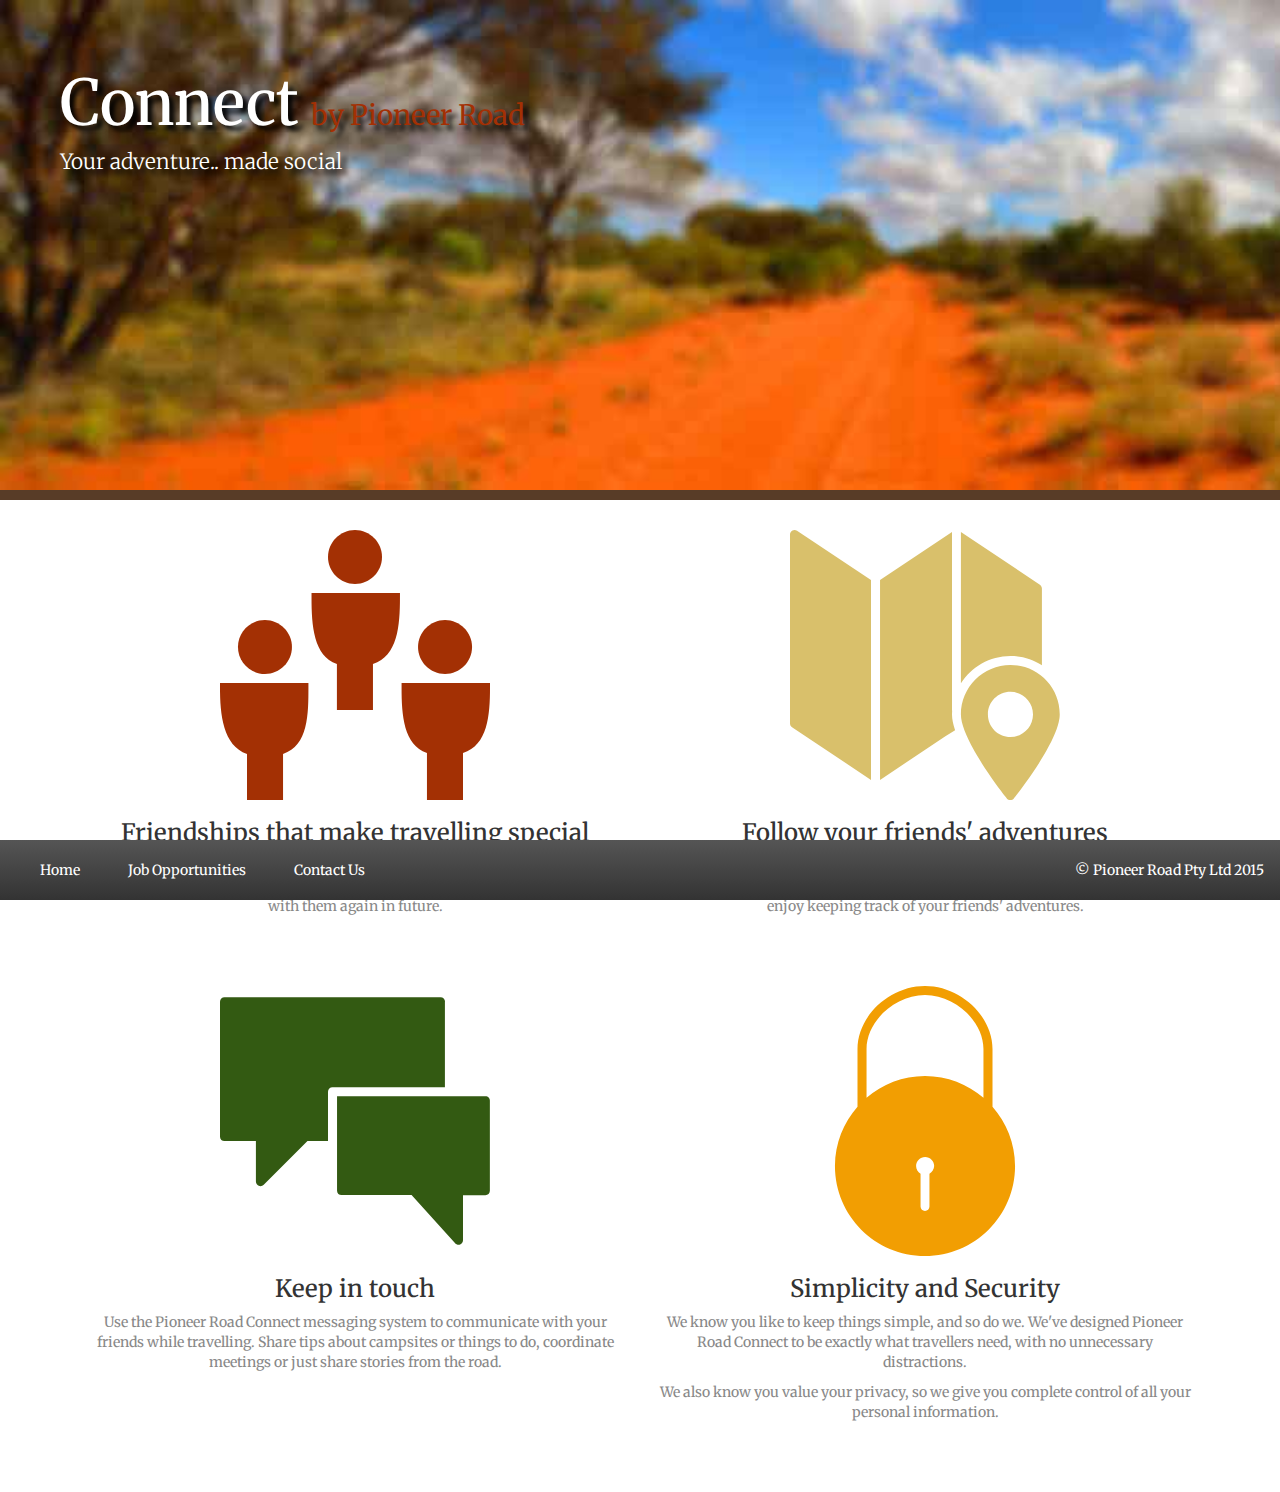
==== index.html @ 942ac6b6 "First commit" ====
<!DOCTYPE html>
<!--[if lt IE 7]>      <html class="no-js lt-ie9 lt-ie8 lt-ie7"> <![endif]-->
<!--[if IE 7]>         <html class="no-js lt-ie9 lt-ie8"> <![endif]-->
<!--[if IE 8]>         <html class="no-js lt-ie9"> <![endif]-->
<!--[if gt IE 8]><!--> <html class="no-js"> <!--<![endif]-->
    <head>
        <meta charset="utf-8">
        <meta http-equiv="X-UA-Compatible" content="IE=edge">
        <title></title>
        <meta name="description" content="">
        <meta name="viewport" content="width=device-width, initial-scale=1">

        <!-- Place favicon.ico and apple-touch-icon.png in the root directory -->
        <link href='http://fonts.googleapis.com/css?family=Merriweather' rel='stylesheet' type='text/css'>
        <link rel="stylesheet" href="css/main.css">
        
    </head>
    <body>
        <!--[if lt IE 7]>
            <p class="browsehappy">You are using an <strong>outdated</strong> browser. Please <a href="http://browsehappy.com/">upgrade your browser</a> to improve your experience.</p>
        <![endif]-->

        <!-- Add your site or application content here -->
        <div class="container-fluid">
            <div class="jumbotron">
                <h1>Connect <span class="small">by Pioneer Road</span></h1>
                <p>Your adventure.. made social</p>
            </div>
            <div class="row product-benefits">
                <div class="container">
                    <div class="col col-md-6 col-sm-3">
                        <img src="img/img-friends.svg" />
                        <h3>Friendships that make travelling special</h3>
                        <p>Do you meet people on the road who you would like to see again? Pioneer Road Connect makes it easy to keep track of fellow travellers and helps you meet up with them again in future.</p>
                    </div>
                    <div class="col col-md-6 col-sm-3">
                        <img src="img/img-map.svg" />
                        <h3>Follow your friends' adventures</h3>
                        <p>Ever wondered where your friends might be? Now you can see where they are on a live map. Use it to catch up with people you know who are nearby, or simply enjoy keeping track of your friends' adventures.</p>
                    </div>
                    <div class="col col-md-6 col-sm-3">
                        <img src="img/img-chat.svg" />
                        <h3>Keep in touch</h3>
                        <p>Use the Pioneer Road Connect messaging system to communicate with your friends while travelling. Share tips about campsites or things to do, coordinate meetings or just share stories from the road.</p> 
                    </div>
                    <div class="col col-md-6 col-sm-3">
                        <img src="img/img-secure.svg" />
                        <h3>Simplicity and Security</h3>
                        <p>We know you like to keep things simple, and so do we. We've designed Pioneer Road Connect to be exactly what travellers need, with no unnecessary distractions.</p>
                        <p>We also know you value your privacy, so we give you complete control of all your personal information.</p>
                    </div>
                </div>
            </div>
            <div class="footer">
                <ul>
                    <li/><a href="/index.html">Home</a>
                    <li/><a href="/jobs.html">Job Opportunities</a>
                    <li/><a href="/contact.html">Contact Us</a>
                    <li class="pull-right">&copy; Pioneer Road Pty Ltd 2015</li>
                </ul>
            </div>
        <div>
        <!-- End site content -->
        <script src="//ajax.googleapis.com/ajax/libs/jquery/1.10.2/jquery.min.js"></script>
        <script>window.jQuery || document.write('<script src="js/vendor/jquery-1.10.2.min.js"><\/script>')</script>
        <script src="js/plugins/jquery.matchHeight-min.js"></script>
        <script src="js/main.js"></script>

        <!-- Google Analytics: change UA-XXXXX-X to be your site's ID. -->
        <script>
            (function(b,o,i,l,e,r){b.GoogleAnalyticsObject=l;b[l]||(b[l]=
            function(){(b[l].q=b[l].q||[]).push(arguments)});b[l].l=+new Date;
            e=o.createElement(i);r=o.getElementsByTagName(i)[0];
            e.src='//www.google-analytics.com/analytics.js';
            r.parentNode.insertBefore(e,r)}(window,document,'script','ga'));
            ga('create','UA-XXXXX-X');ga('send','pageview');
        </script>
        <script src="http://localhost:35729/livereload.js"></script>
    </body>
</html>
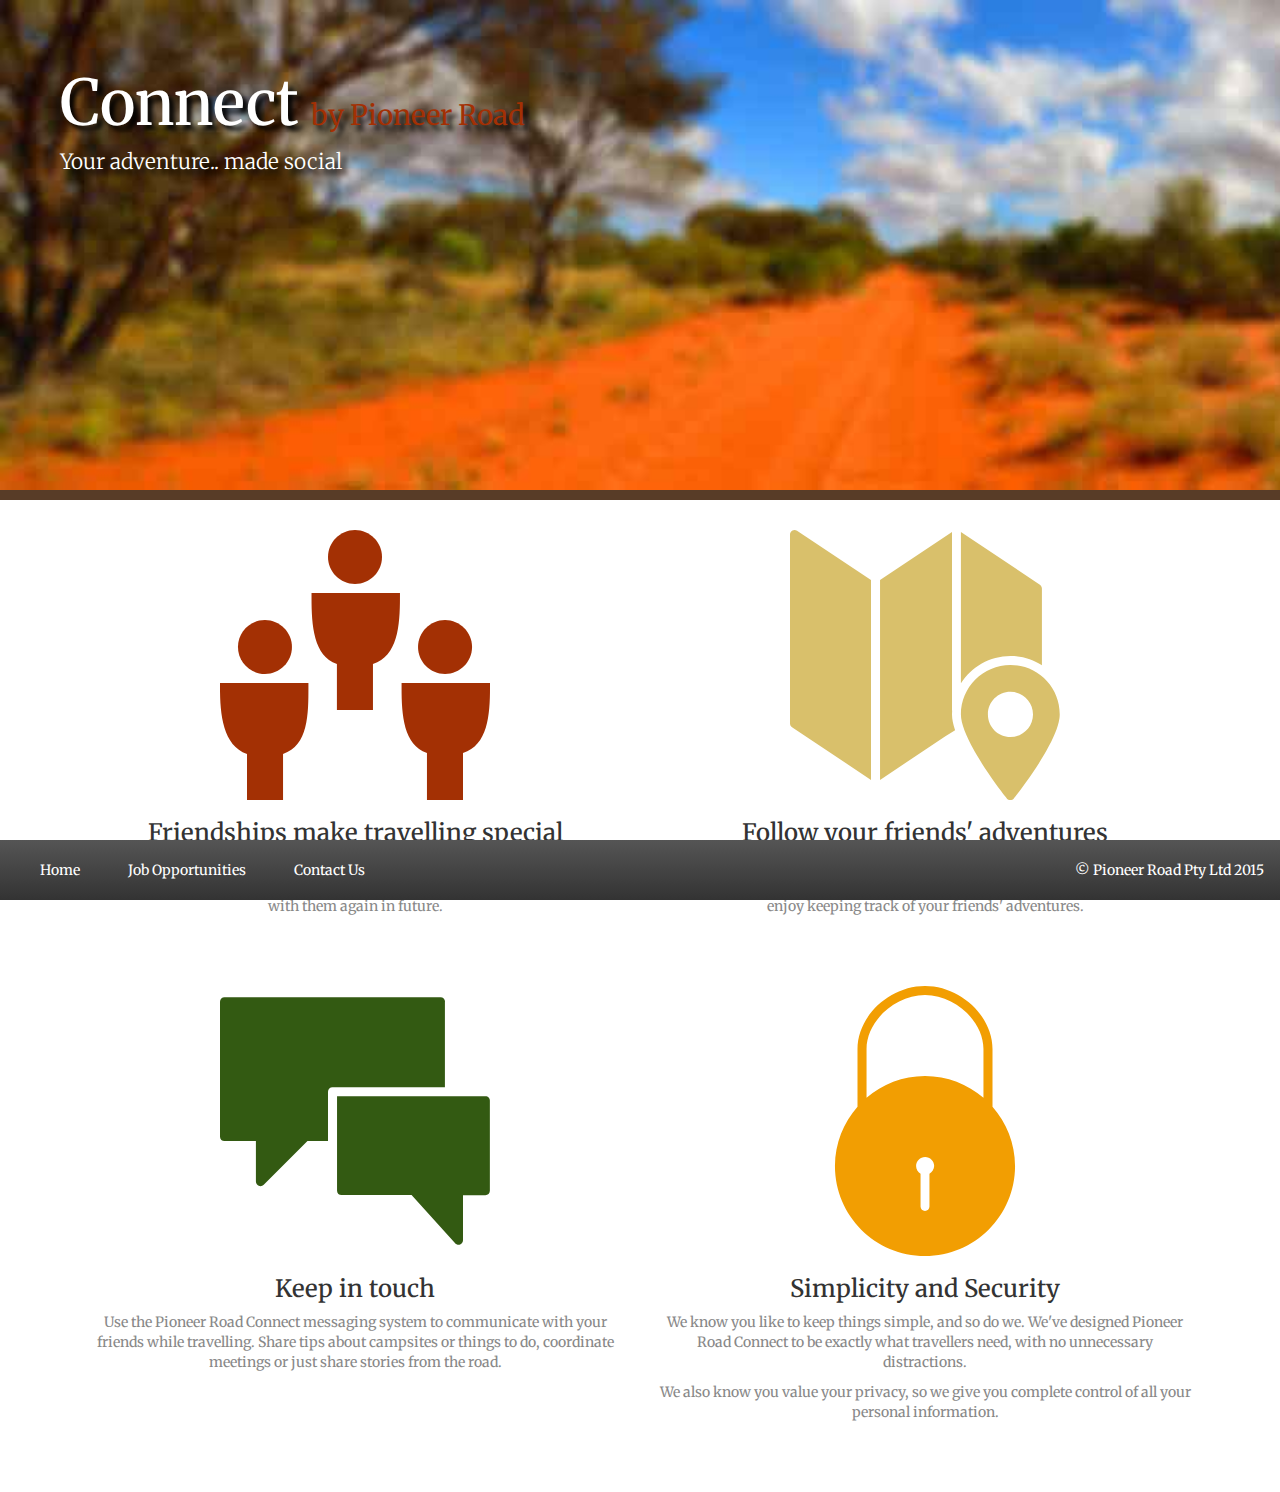
==== commit f4804be8: "Fixed broken links in footer" ====
--- a/index.html
+++ b/index.html
@@ -30,7 +30,7 @@
                 <div class="container">
                     <div class="col col-md-6 col-sm-3">
                         <img src="img/img-friends.svg" />
-                        <h3>Friendships that make travelling special</h3>
+                        <h3>Friendships make travelling special</h3>
                         <p>Do you meet people on the road who you would like to see again? Pioneer Road Connect makes it easy to keep track of fellow travellers and helps you meet up with them again in future.</p>
                     </div>
                     <div class="col col-md-6 col-sm-3">
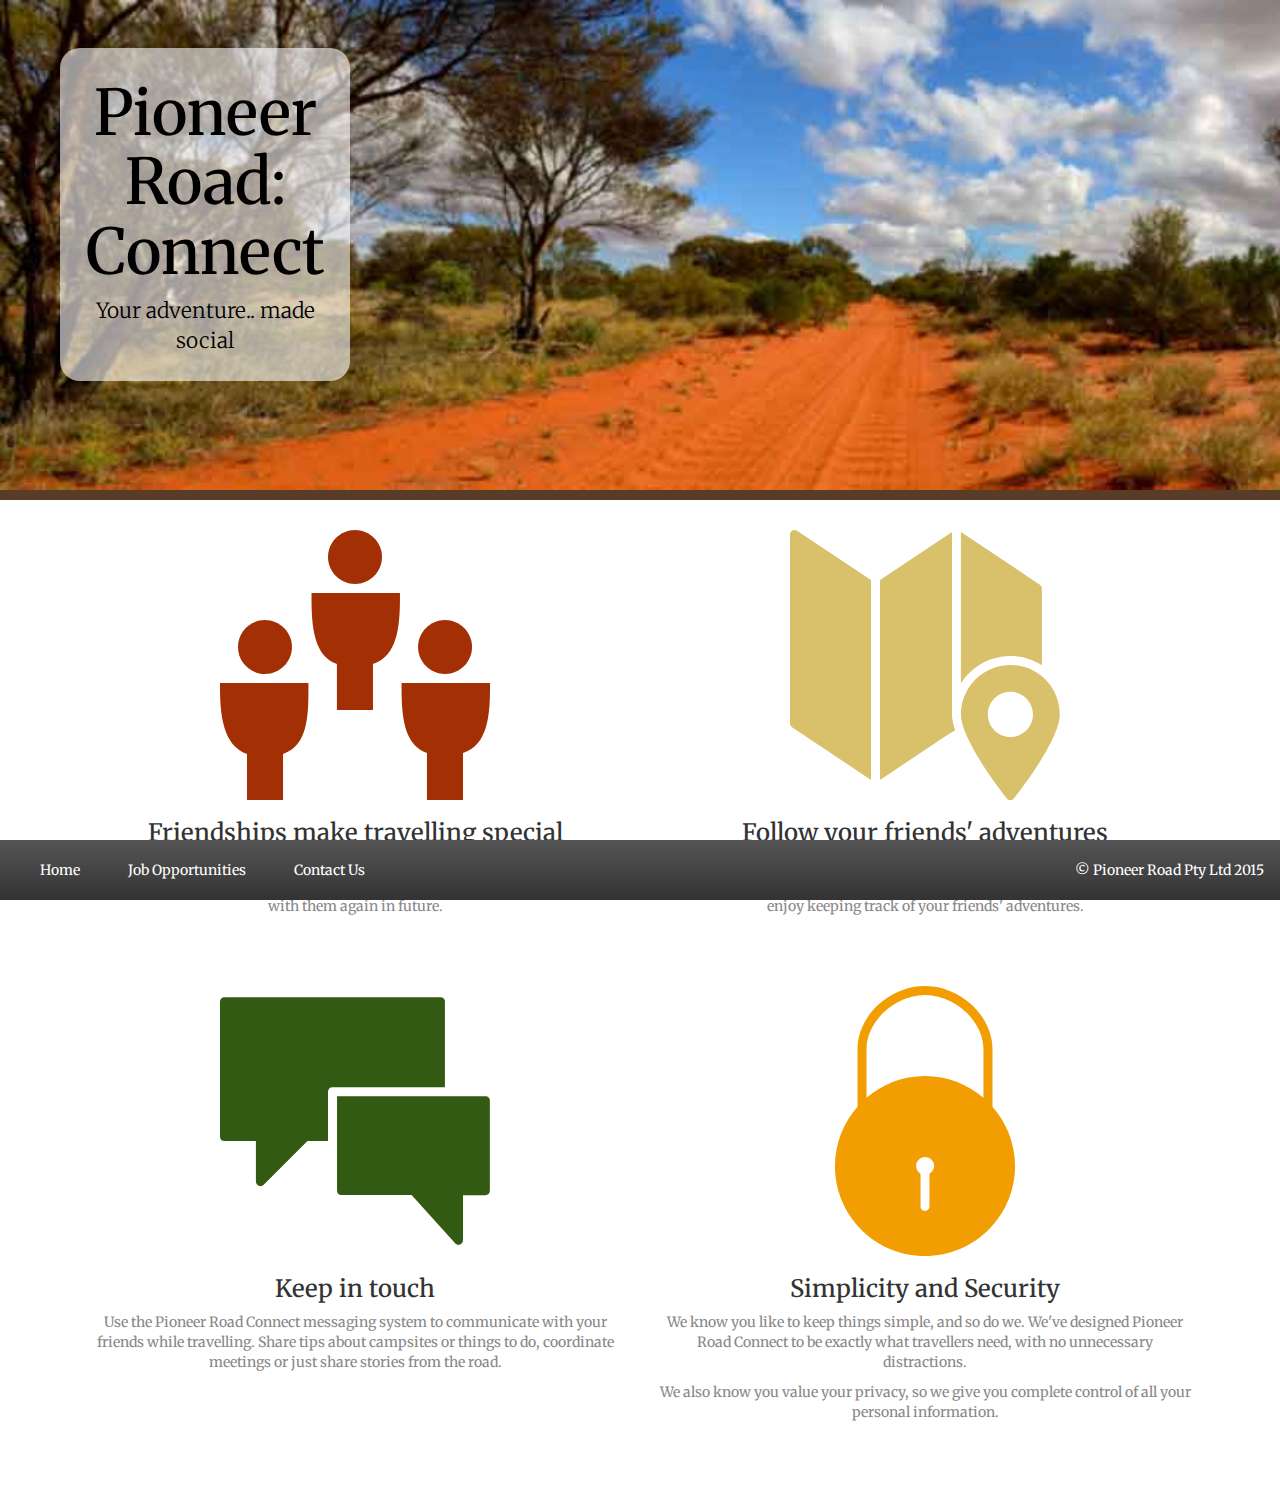
==== commit bdfa6d28: "Changed title style and background" ====
--- a/index.html
+++ b/index.html
@@ -6,7 +6,7 @@
     <head>
         <meta charset="utf-8">
         <meta http-equiv="X-UA-Compatible" content="IE=edge">
-        <title></title>
+        <title>Pioneer Road Connect: Home</title>
         <meta name="description" content="">
         <meta name="viewport" content="width=device-width, initial-scale=1">
 
@@ -23,8 +23,10 @@
         <!-- Add your site or application content here -->
         <div class="container-fluid">
             <div class="jumbotron">
-                <h1>Connect <span class="small">by Pioneer Road</span></h1>
-                <p>Your adventure.. made social</p>
+                <div class="text-box">
+                    <h1>Pioneer Road: Connect</h1>
+                    <p>Your adventure.. made social</p>
+                </div>
             </div>
             <div class="row product-benefits">
                 <div class="container">
@@ -73,8 +75,7 @@
             e=o.createElement(i);r=o.getElementsByTagName(i)[0];
             e.src='//www.google-analytics.com/analytics.js';
             r.parentNode.insertBefore(e,r)}(window,document,'script','ga'));
-            ga('create','UA-XXXXX-X');ga('send','pageview');
+            ga('create','UA-58725171-1');ga('send','pageview');
         </script>
-        <script src="http://localhost:35729/livereload.js"></script>
     </body>
 </html>
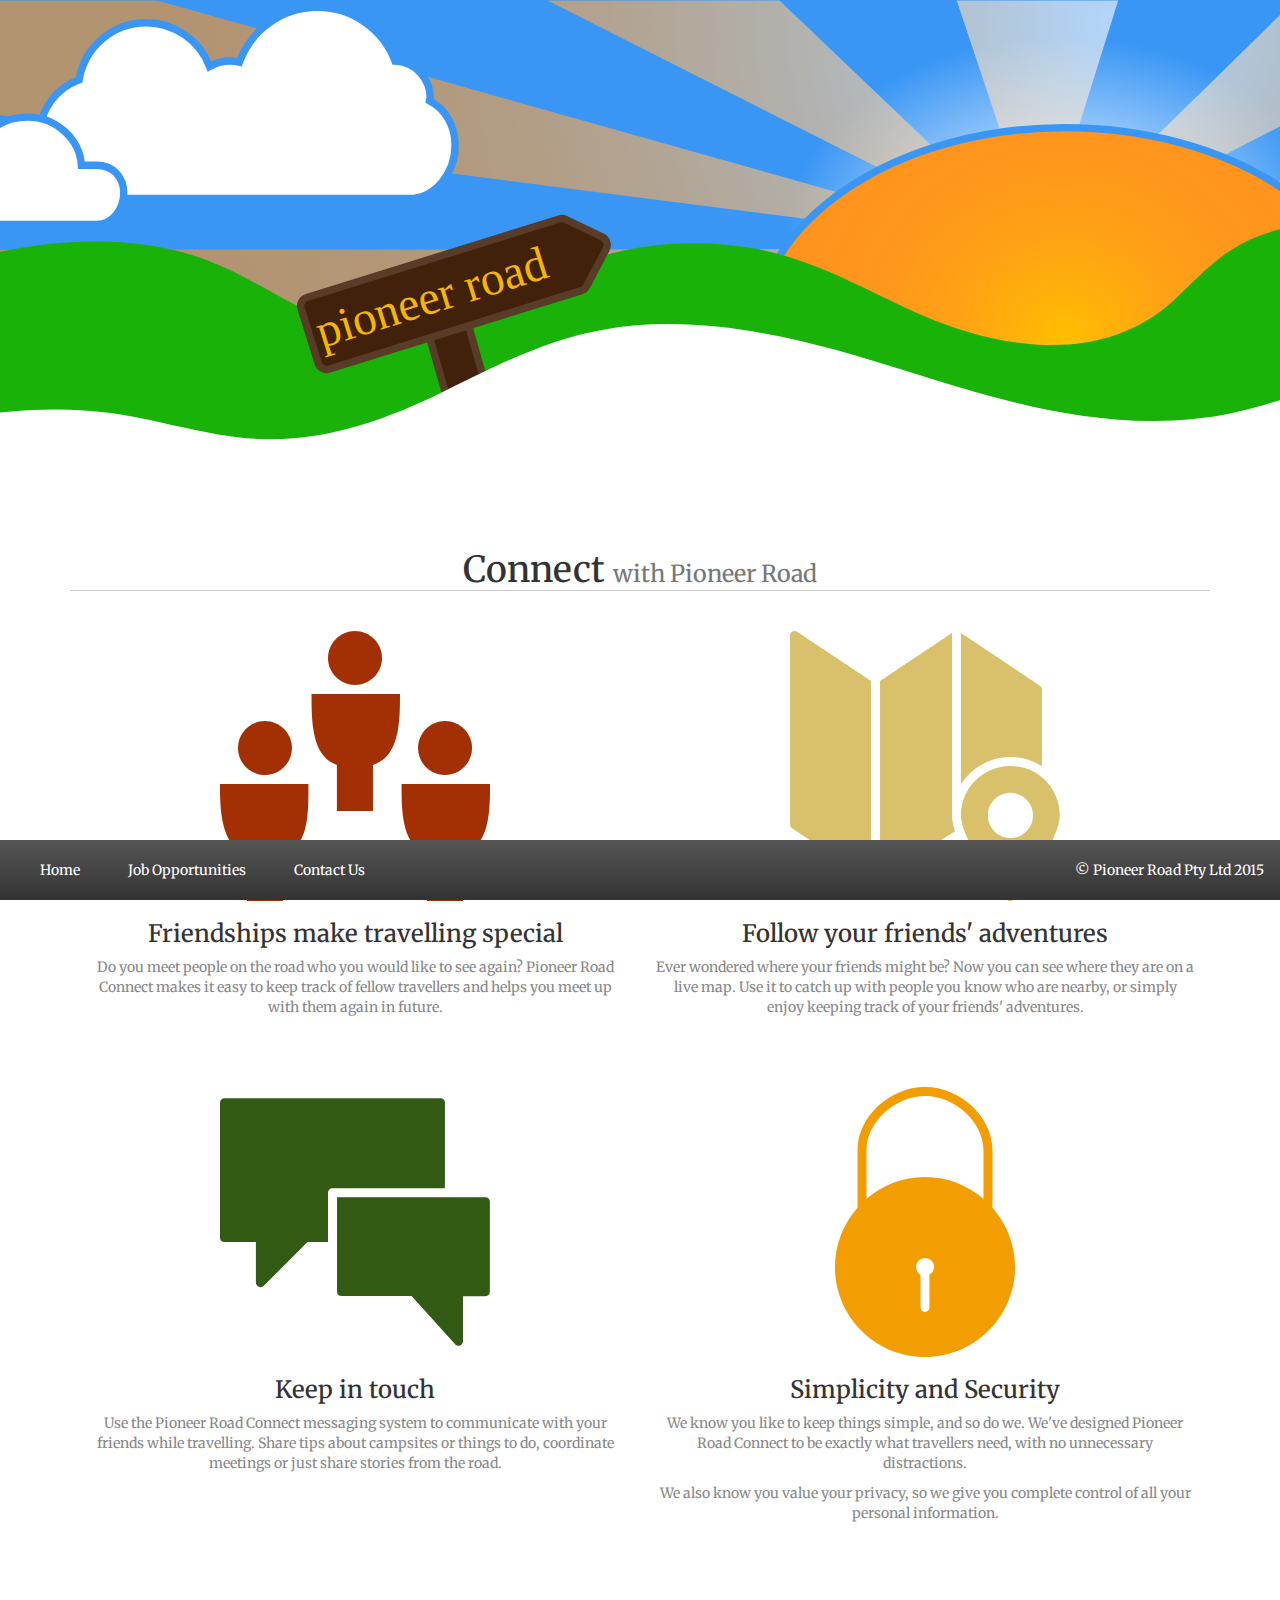
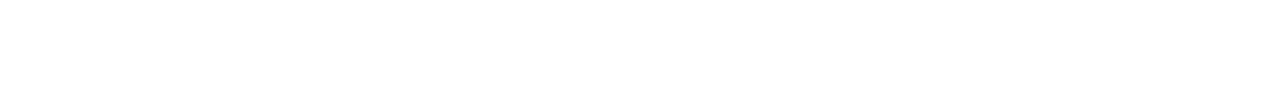
==== commit d4f9322f: "Changed background banner" ====
--- a/index.html
+++ b/index.html
@@ -22,14 +22,10 @@
 
         <!-- Add your site or application content here -->
         <div class="container-fluid">
-            <div class="jumbotron">
-                <div class="text-box">
-                    <h1>Pioneer Road: Connect</h1>
-                    <p>Your adventure.. made social</p>
-                </div>
-            </div>
+            <div class="jumbotron"></div>
             <div class="row product-benefits">
-                <div class="container">
+                <div class="content container">
+                        <h1>Connect <span class="small">with Pioneer Road</span></h1>
                     <div class="col col-md-6 col-sm-3">
                         <img src="img/img-friends.svg" />
                         <h3>Friendships make travelling special</h3>
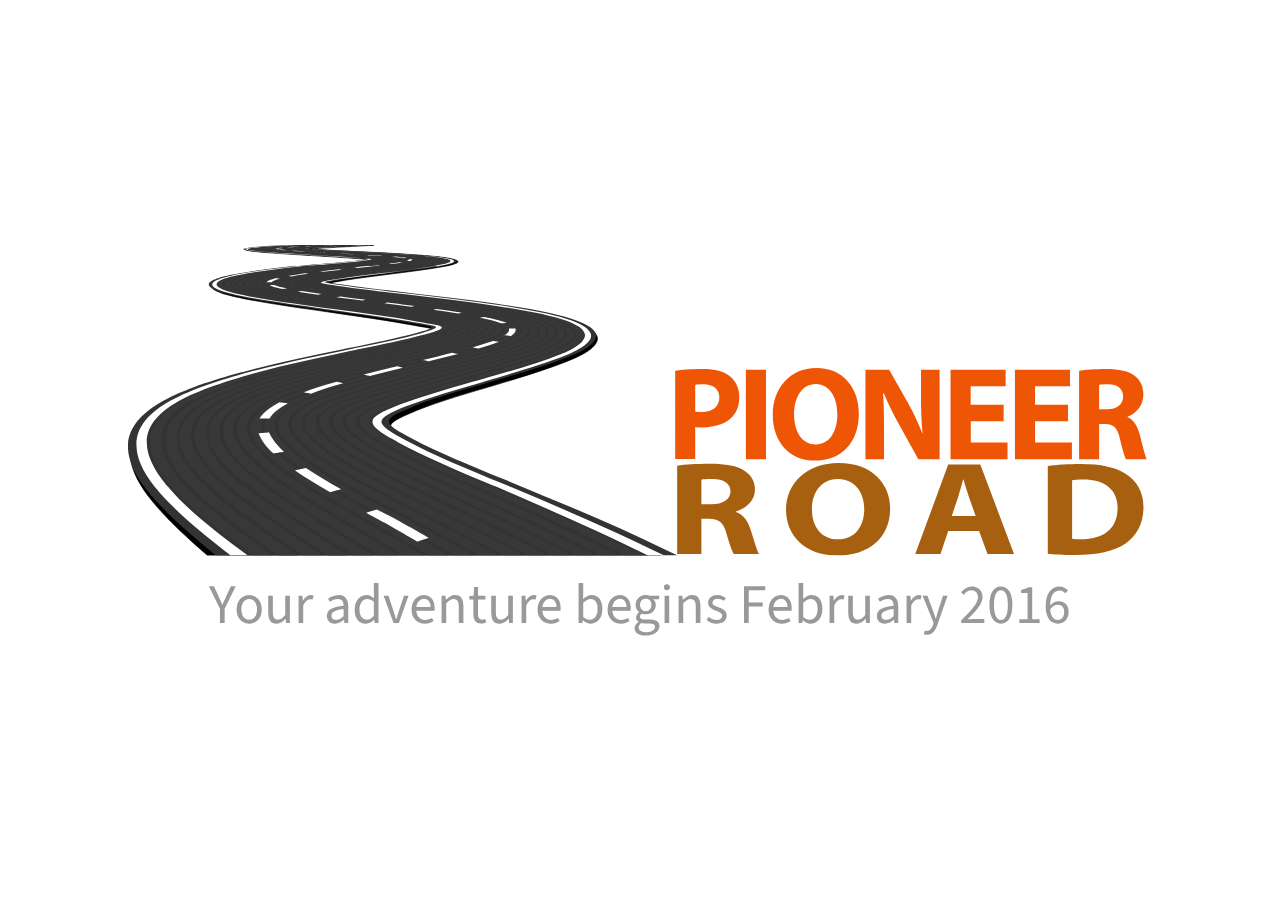
==== commit 487cee2f: "Holding Page" ====
--- a/index.html
+++ b/index.html
@@ -11,67 +11,15 @@
         <meta name="viewport" content="width=device-width, initial-scale=1">
 
         <!-- Place favicon.ico and apple-touch-icon.png in the root directory -->
-        <link href='http://fonts.googleapis.com/css?family=Merriweather' rel='stylesheet' type='text/css'>
+        <link href='http://fonts.googleapis.com/css?family=Source+Sans+Pro:700' rel='stylesheet' type='text/css'>
         <link rel="stylesheet" href="css/main.css">
-        
     </head>
     <body>
-        <!--[if lt IE 7]>
-            <p class="browsehappy">You are using an <strong>outdated</strong> browser. Please <a href="http://browsehappy.com/">upgrade your browser</a> to improve your experience.</p>
-        <![endif]-->
-
-        <!-- Add your site or application content here -->
         <div class="container-fluid">
-            <div class="jumbotron"></div>
-            <div class="row product-benefits">
-                <div class="content container">
-                        <h1>Connect <span class="small">with Pioneer Road</span></h1>
-                    <div class="col col-md-6 col-sm-3">
-                        <img src="img/img-friends.svg" />
-                        <h3>Friendships make travelling special</h3>
-                        <p>Do you meet people on the road who you would like to see again? Pioneer Road Connect makes it easy to keep track of fellow travellers and helps you meet up with them again in future.</p>
-                    </div>
-                    <div class="col col-md-6 col-sm-3">
-                        <img src="img/img-map.svg" />
-                        <h3>Follow your friends' adventures</h3>
-                        <p>Ever wondered where your friends might be? Now you can see where they are on a live map. Use it to catch up with people you know who are nearby, or simply enjoy keeping track of your friends' adventures.</p>
-                    </div>
-                    <div class="col col-md-6 col-sm-3">
-                        <img src="img/img-chat.svg" />
-                        <h3>Keep in touch</h3>
-                        <p>Use the Pioneer Road Connect messaging system to communicate with your friends while travelling. Share tips about campsites or things to do, coordinate meetings or just share stories from the road.</p> 
-                    </div>
-                    <div class="col col-md-6 col-sm-3">
-                        <img src="img/img-secure.svg" />
-                        <h3>Simplicity and Security</h3>
-                        <p>We know you like to keep things simple, and so do we. We've designed Pioneer Road Connect to be exactly what travellers need, with no unnecessary distractions.</p>
-                        <p>We also know you value your privacy, so we give you complete control of all your personal information.</p>
-                    </div>
-                </div>
+            <div class="content">
+                <div class="row"><img src="/img/logo.svg" /></div>
+                <div class="row"><p>Your adventure begins February 2016</p></div>
             </div>
-            <div class="footer">
-                <ul>
-                    <li/><a href="/index.html">Home</a>
-                    <li/><a href="/jobs.html">Job Opportunities</a>
-                    <li/><a href="/contact.html">Contact Us</a>
-                    <li class="pull-right">&copy; Pioneer Road Pty Ltd 2015</li>
-                </ul>
-            </div>
-        <div>
-        <!-- End site content -->
-        <script src="//ajax.googleapis.com/ajax/libs/jquery/1.10.2/jquery.min.js"></script>
-        <script>window.jQuery || document.write('<script src="js/vendor/jquery-1.10.2.min.js"><\/script>')</script>
-        <script src="js/plugins/jquery.matchHeight-min.js"></script>
-        <script src="js/main.js"></script>
-
-        <!-- Google Analytics: change UA-XXXXX-X to be your site's ID. -->
-        <script>
-            (function(b,o,i,l,e,r){b.GoogleAnalyticsObject=l;b[l]||(b[l]=
-            function(){(b[l].q=b[l].q||[]).push(arguments)});b[l].l=+new Date;
-            e=o.createElement(i);r=o.getElementsByTagName(i)[0];
-            e.src='//www.google-analytics.com/analytics.js';
-            r.parentNode.insertBefore(e,r)}(window,document,'script','ga'));
-            ga('create','UA-58725171-1');ga('send','pageview');
-        </script>
+        </div>
     </body>
 </html>
